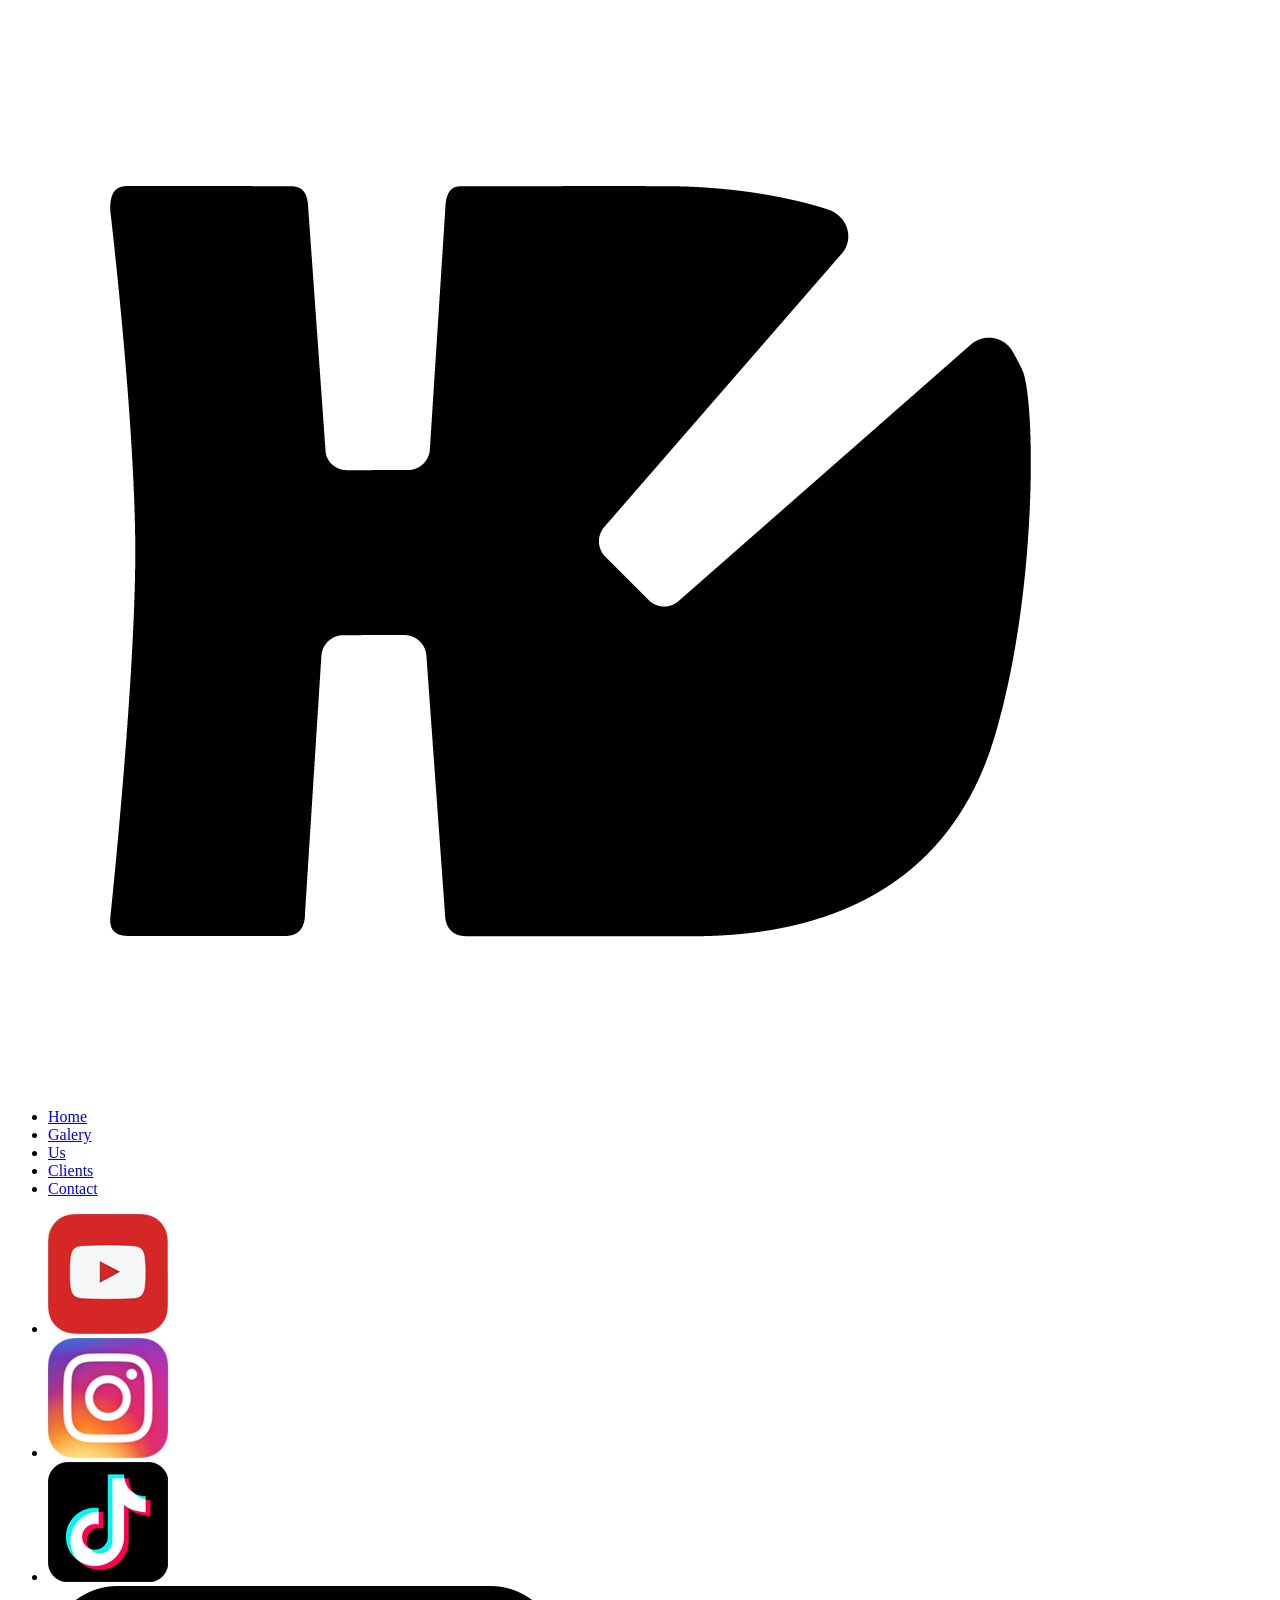
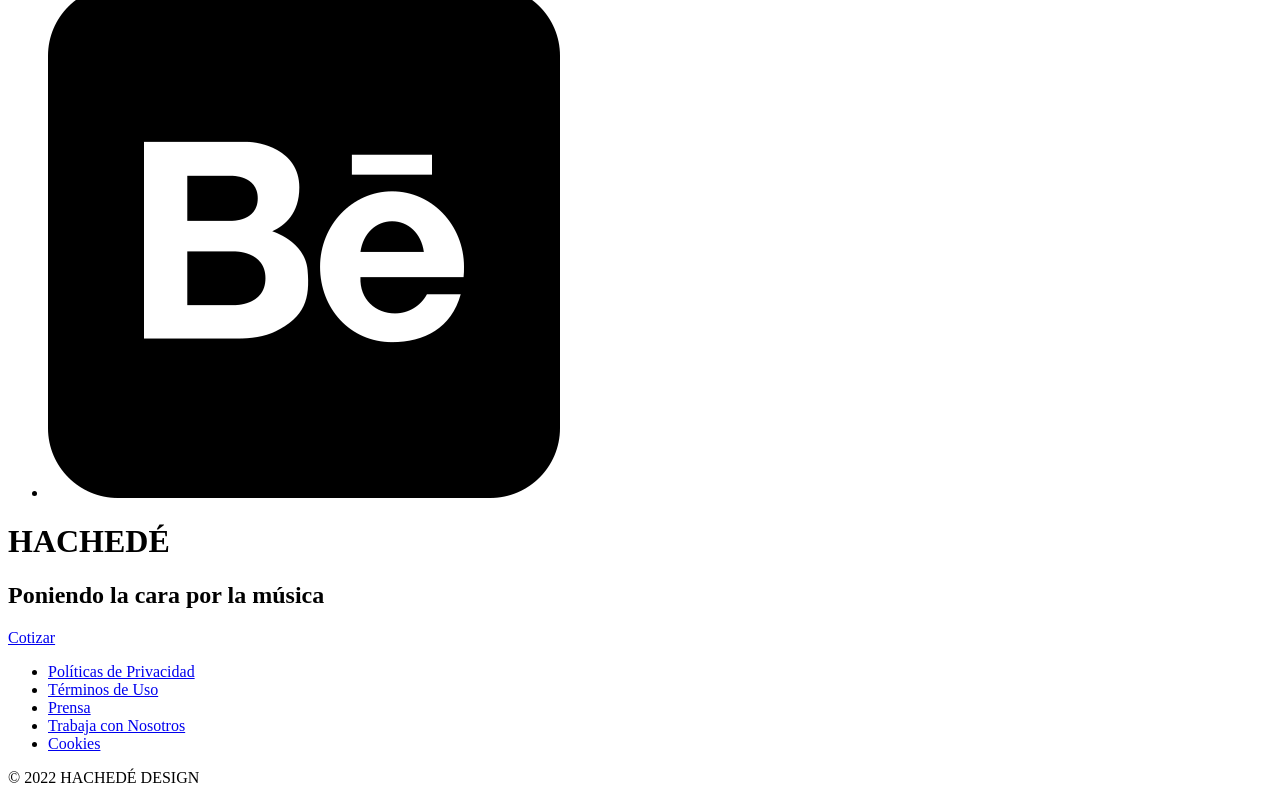
==== index.html @ 938b1cad "version01" ====
<!DOCTYPE html>
<html lang="en">
<head>
    <meta charset="UTF-8">
    <meta http-equiv="X-UA-Compatible" content="IE=edge">
    <meta name="viewport" content="width=device-width, initial-scale=1.0">
    <link rel="stylesheet" href="css/style.css">
    <title>Gymo</title>
</head>
<body>
    <div class="grid_index">

        <!-- Inicio del encabezado (Logo + Nav + RRSS) --> 
    
        <header class="index_header">
            <nav class="nav">
                <div class="div_nav">
                    <div class="div_logo">
                        <a href="index.html">
                            <img src="img/logo.png" alt="logo" >
                        </a>
                    </div>
                    <div class="div_links">
                        <ul class="list_links">
                            <li>
                                <a href="index.html">Home</a>
                            </li>
                            <li>
                                <a href="html/galery.html">Galery</a>
                            </li>
                            <li>
                                <a href="html/us.html">Us</a>
                            </li>
                            <li>
                                <a href="html/clients.html">Clients</a>
                            </li>
                            <li>
                                <a href="html/contact.html">Contact</a>
                            </li>
                        </ul>
                    </div>
                    <div class="div_rrss">
                        <ul>
                            <li>
                                <a href="#">
                                    <img src="img/youtube_icon.png" alt="youtube_icon">
                                </a>
                            </li>
                            <li>
                                <a href="#">
                                    <img src="img/instagram_icon.png" alt="instagram_icon">
                                </a>
                            </li>
                            <li>
                                <a href="#">
                                    <img src="img/tiktok_icon.png" alt="tiktok_icon">
                                </a>
                            </li>
                            <li>
                                <a href="#">
                                    <img src="img/behance_icon.png" alt="behance_icon">
                                </a>
                            </li>
                        </ul>
                    </div>
                </div>
            </nav>
        </header>
      
        <!-- Final del encabezado (Logo + Nav + RRSS) --> 
        <!-- Inicio del contenido de la página --> 
    
        <main class="index_main">
            <div class="banner">
                <div>
                    <h1>
                        HACHEDÉ
                    </h1>
                    <h2>
                        Poniendo la cara por la música
                    </h2>
                    <a href="html/contact.html" class="index_button">Cotizar</a>
                </div>
            </div>
        </main>
    
        <!-- Final del contenido de la página --> 
        <!-- Inicio del footer --> 
    
        <footer class="index_footer">
            <div class="div_footer">
                <ul class="list_footer">
                    <li>
                        <a href="#">
                            Políticas de Privacidad
                        </a>
                    </li>
                    <li>
                        <a href="#">
                            Términos de Uso
                        </a>
                    </li>
                    <li>
                        <a href="#">
                            Prensa
                        </a>
                    </li>
                    <li>
                        <a href="#">
                            Trabaja con Nosotros
                        </a>
                    </li>
                    <li>
                        <a href="#">
                            Cookies
                        </a>
                    </li>
                </ul>
                <span>
                    © 2022 HACHEDÉ DESIGN
                </span>
            </div>
        </footer>
        
        <!-- Final del footer --> 
    
    </div>
</body>
</html>
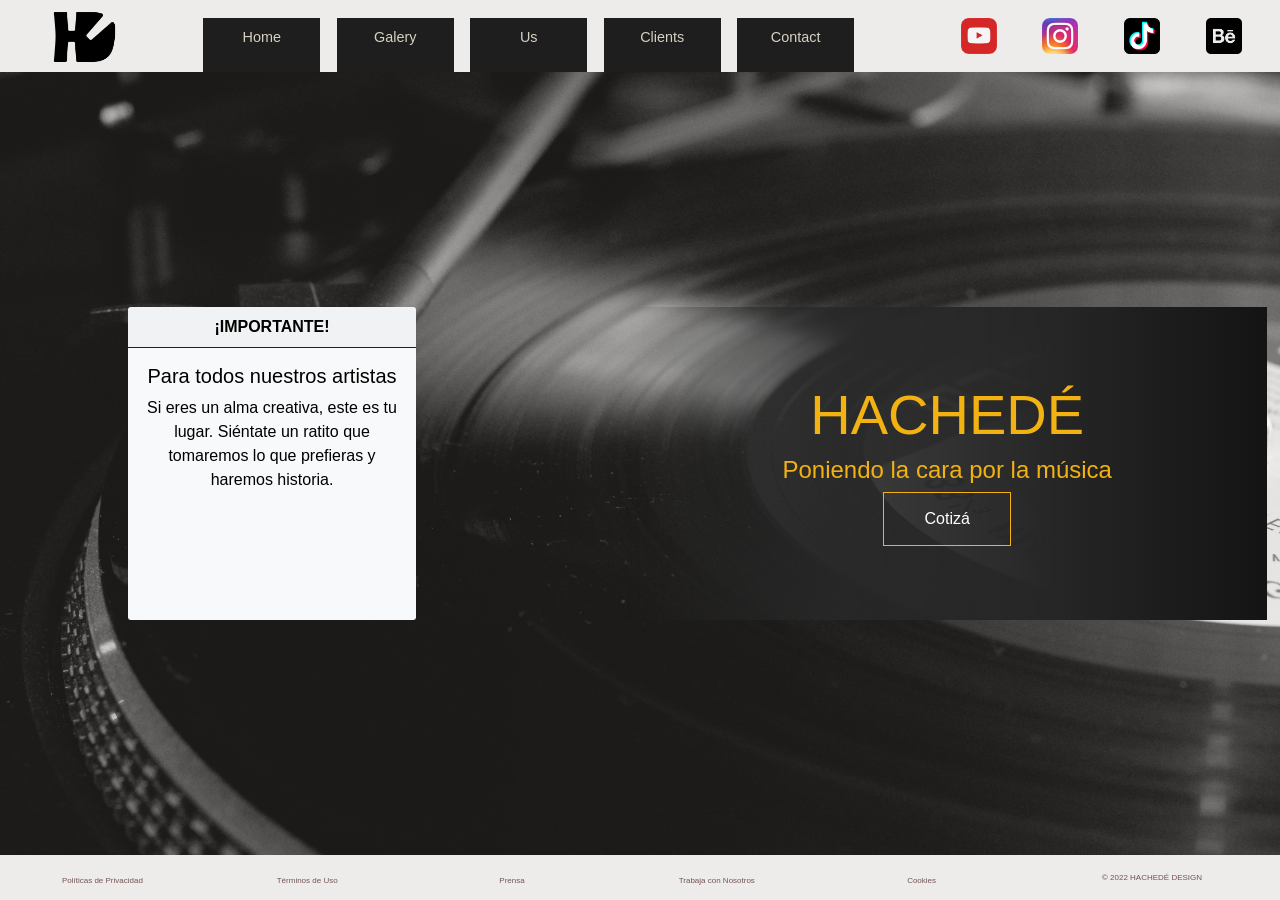
==== commit 69c99900: "version03" ====
--- a/index.html
+++ b/index.html
@@ -4,8 +4,10 @@
     <meta charset="UTF-8">
     <meta http-equiv="X-UA-Compatible" content="IE=edge">
     <meta name="viewport" content="width=device-width, initial-scale=1.0">
+    <link href="https://cdn.jsdelivr.net/npm/bootstrap@5.2.0/dist/css/bootstrap.min.css" rel="stylesheet" integrity="sha384-gH2yIJqKdNHPEq0n4Mqa/HGKIhSkIHeL5AyhkYV8i59U5AR6csBvApHHNl/vI1Bx" crossorigin="anonymous">
+    <link href="https://unpkg.com/aos@2.3.1/dist/aos.css" rel="stylesheet">
     <link rel="stylesheet" href="css/style.css">
-    <title>Gymo</title>
+    <title>Hachedé</title>
 </head>
 <body>
     <div class="grid_index">
@@ -72,14 +74,23 @@
     
         <main class="index_main">
             <div class="banner">
-                <div>
+                <div class="banner_div" data-aos="fade-right">
                     <h1>
                         HACHEDÉ
                     </h1>
                     <h2>
                         Poniendo la cara por la música
                     </h2>
-                    <a href="html/contact.html" class="index_button">Cotizar</a>
+                    <a href="html/contact.html" class="index_button">
+                        <button type="button" class="btn btn-dark">Cotizá</button>
+                    </a>
+                </div>
+                <div class="card text-bg-light mb-3" style="max-width: 18rem;">
+                    <div class="card-header">¡IMPORTANTE!</div>
+                    <div class="card-body">
+                      <h5 class="card-title">Para todos nuestros artistas</h5>
+                      <p class="card-text">Si eres un alma creativa, este es tu lugar. Siéntate un ratito que tomaremos lo que prefieras y haremos historia.</p>
+                    </div>
                 </div>
             </div>
         </main>
@@ -125,5 +136,11 @@
         <!-- Final del footer --> 
     
     </div>
+
+<script src="https://unpkg.com/aos@2.3.1/dist/aos.js"></script>
+<script>
+    AOS.init();
+</script>
+<script src="https://cdn.jsdelivr.net/npm/bootstrap@5.2.0/dist/js/bootstrap.bundle.min.js" integrity="sha384-A3rJD856KowSb7dwlZdYEkO39Gagi7vIsF0jrRAoQmDKKtQBHUuLZ9AsSv4jD4Xa" crossorigin="anonymous"></script>
 </body>
 </html>
--- a/css/style.css
+++ b/css/style.css
@@ -0,0 +1,1038 @@
+/*resset*/
+
+* {
+margin: 0px;
+padding: 0px;
+font-family: helvetica, sans-serif;
+}
+
+/*general*/
+
+a {
+    text-decoration: none;
+    color: rgb(237, 236, 234);
+}
+
+ul {
+    list-style: none;
+}
+
+/*index grid desktop*/
+
+.grid_index {
+    display: grid;
+    grid-template-columns: 100vw;
+    grid-template-rows: 8vh 87vh 5vh;
+    grid-template-areas:    "a1"
+                            "a2"
+                            "a3";
+}
+
+.index_header {
+    grid-area: a1;
+}
+
+.index_main {
+    grid-area: a2;
+}
+
+.index_footer {
+    grid-area: a3;
+}
+
+/* nav */
+
+.nav {
+    height: 100%;
+}
+
+.div_nav {
+    display: flex;
+    flex-direction: row;
+    height: 100%;
+    width: 100%;
+    justify-content: space-between;
+    align-items: center;
+    background-color:rgb(237, 236, 234);
+}
+
+/*logo*/
+
+.div_logo {
+    display: flex;
+    height: 100%;
+    width: 15%;
+    justify-content: center;
+}
+
+.div_logo img {
+    height: 100%;
+}
+
+.div_logo:hover {
+    animation-name: scale;
+    animation-duration: 1s;
+    animation-fill-mode: forwards;
+}
+
+
+/*links*/
+
+.div_links {
+    display: flex;
+    height: 100%;
+    width: 65%;
+    align-items: flex-end;  
+    justify-content: center;   
+}
+
+.div_links ul {
+    display: flex;
+    height: 75%;
+    width: 90%;
+    margin: 0;
+    padding: 0;
+    justify-content: space-between;
+}
+
+.div_links li {
+    display: flex;
+    background-color:rgb(30, 30, 30);
+    width: 18%;
+    align-items: center;  
+    justify-content: center;  
+    transition: 0.3s ease all;
+    position: relative;
+    overflow: hidden;
+    z-index: 1;
+}
+
+
+.div_links li::after {
+    content: "";
+    background-color: rgb(242, 178, 17);
+    color: black;
+    height: 100%;
+    width: 100%;
+    position: absolute;
+    z-index: 1;
+    bottom: -6.1vh;
+    left: 0px;
+    transition: 0.2s ease-in-out all;
+}
+
+.list_links li a {
+    display: block;
+    text-align: center;
+    padding-top: 8%;
+    margin: 0px;
+    width: 100%;
+    height: 100%;
+    font-size: 0.9rem;
+    z-index: 2;
+    transition: 0.3s ease all;
+    color: rgb(215, 209, 195);
+}
+
+.list_links li a:hover {
+    padding-bottom: 2vh;
+    z-index: 2;
+    transition: 0.2s ease all;
+    color: rgb(0, 0, 0);
+}
+
+.div_links li:hover::after {
+    bottom: 0vh;
+}
+
+/*rrss*/
+
+.div_rrss {
+    display: flex;
+    height: 100%;
+    width: 35%;
+    align-items: center;  
+    justify-content: center;   
+}
+
+.div_rrss ul {
+    display: flex;
+    height: 50%;
+    width: 90%;
+    margin: 0;
+    justify-content: space-between;
+}
+
+.div_rrss li {
+    display: flex;
+    height: 100%;
+    width: 23%;
+    justify-content: center;
+
+}
+
+.div_rrss img {
+    display: flex;    
+    height: 100%; 
+}
+
+.div_rrss img:hover {
+    animation-name: scale;
+    animation-duration: 1s;
+    animation-fill-mode: forwards;
+}
+
+
+/*Banner*/
+
+.banner {
+    display: flex;
+    flex-direction: row-reverse;
+    height: 100%;
+    width: 100%;
+    justify-content: space-between;
+    align-items: center;
+    background-image: url(../img/principal_img.jpg);
+    background-size: cover;
+    background-position: center;
+    position: relative;
+}
+
+.banner::before {
+    content: "";
+    background: rgba(215, 209, 195, 0.126);
+    position: absolute;
+    height: 100%;
+    width: 100%;
+}
+
+.banner_div {
+    display: flex;
+    flex-direction: column;    
+    height: 40%;
+    width: 50%; 
+    margin-right: 1%; 
+    justify-content: center;
+    align-items: center;     
+    text-align: center;
+    background: linear-gradient(90deg, rgba(40, 40, 40, 0), rgba(40, 40, 40, 0.893), rgb(38, 38, 38), rgb(20, 20, 20));
+    position: relative;
+}
+
+.banner h1 {
+    font-size: 3.5rem;
+    color: rgb(242, 178, 17);
+}
+
+.banner h2 { 
+    font-size: 1.5rem;
+    color: rgb(242, 178, 17);
+}
+
+.btn-dark {
+    width: 10vw;
+    height: 6vh;
+    border-radius: 0px;
+    border-width: 1px;
+    border-color: rgb(242, 178, 17);
+    background-color: rgba(0, 0, 0, 0);
+}
+
+/* card */
+ 
+.mb-3 {
+    margin-bottom: 0 !important;
+}
+
+.card {
+    margin-left: 10%;
+    margin-bottom: 0px;
+    border-radius: 0px;
+    border-width: 1px;
+    border-color: rgb(31, 31, 31);
+    background-color: rgba(43, 43, 43, 0.699);    
+    height: 40%;
+}
+
+.card-header {
+    border-color: rgb(31, 31, 31); 
+    text-align: center;
+    font-weight: 700;
+}
+
+/* footer */
+
+.div_footer {
+    display: flex;
+    height: 100%;
+    width: 100%; 
+    align-items: center;   
+    background-color:rgb(237, 236, 234);    
+}
+
+.div_footer ul {
+    display: flex;
+    width: 80%;  
+    margin: 0;
+    padding: 0;
+    justify-content: space-around;      
+}
+
+.div_footer li {
+    width: 18%;  
+    text-align: center;  
+    color: rgb(114, 85, 85);       
+}
+
+.div_footer span {
+    width: 20%;  
+    font-size: 0.5rem;
+    text-align: center;
+    color: rgb(114, 85, 85);     
+}
+
+.div_footer a {
+    font-size: 0.5rem;  
+    color: rgb(114, 85, 85);
+}
+
+
+/*galery grix desktop*/
+
+.grid_galery {
+    display: grid;
+    grid-template-columns: 100%;
+    grid-template-rows: 8vh auto 5vh;
+    grid-template-areas:    "a1"
+                            "a2"
+                            "a3";
+}
+
+.galery_header {
+    grid-area: a1;
+}
+
+.galery_main {
+    grid-area: a2;
+}
+
+.galery_footer {
+    grid-area: a3;
+}
+
+
+/*galery title*/
+
+.div_title {
+    display: flex;
+    height: 22vh;
+    padding-left: 3%;
+    padding-right: 3%;
+    justify-content: center;
+    align-items: center;
+    background-color:rgb(30, 30, 30);
+    color: rgb(242, 178, 17);
+    font-size: 1.5rem;
+}
+
+/*galery*/
+
+.div_carrusel {
+    height: 63vh;
+    width: auto;  
+}
+
+.carousel-item img {
+    height: 68vh;
+}
+
+.carousel-control-prev {
+    margin-top: 15%;
+}
+
+.carousel-control-next {
+    margin-top: 15%;    
+}
+
+/*album container grid*/
+
+.album_container {
+    display: grid;
+    margin-top: 1px;
+    grid-template-columns: 25% 50% 25%;
+    grid-template-rows: 100%;
+    grid-template-areas:    "a1 a2 a3"; 
+}
+
+.images_album_container {
+    grid-area: a1 a3;
+    display: flex;
+    height: 100%;
+    width: 100%;
+    justify-content: center;   
+}
+
+.images_album_container img {
+    width: 100%;
+    filter: contrast(80%) brightness(80%);
+}
+
+.album_description_div {
+    grid-area: a2;
+    display: flex;
+    flex-direction: column;
+    height: 100%;
+    width: 100%;
+    justify-content: center;
+    align-items: center;
+    text-align: center;
+    background-color: rgb(30, 30, 30);
+}
+
+.album_description_title {
+    font-size: 1.5rem;
+    font-weight: 600; 
+    margin-bottom: 3vh;
+    width: 90%;
+    color: rgba(242, 178, 17, 0.936);
+}
+
+.album_description_group {
+    font-size: 1.25rem;
+    font-weight: 600;
+    width: 90%;
+    color: rgb(150, 150, 150);
+}
+
+.album_description_gender {
+    font-weight: 600; 
+    font-style: italic;   
+    color: rgb(71, 71, 71);
+    width: 90%;
+}
+
+.album_description {
+    font-weight: 400;    
+    width: 90%; 
+    color: rgb(117, 117, 117);  
+}
+
+.album_container a {
+    margin-top: 2vh;
+    color: rgba(242, 178, 17, 0.557);
+    width: 90%;
+}
+
+/*us grid desktop*/
+
+.grid_us {
+    display: grid;
+    grid-template-columns: 100%;
+    grid-template-rows: 8vh auto 5vh;
+    grid-template-areas:    "a1"
+                            "a2"
+                            "a3";
+}
+
+.us_header {
+    grid-area: a1;
+}
+
+.us_main {
+    grid-area: a2;
+    margin: 0;
+    padding: 0;
+}
+
+.us_footer {
+    grid-area: a3;
+}
+
+/* presentation */
+
+.us_presentation_div {
+    display: flex;
+    flex-direction: column;
+    height: 92vh;
+    align-items: center;
+    justify-content: center;
+    text-align: center;
+    background-image: url(../img/presentation_img.jpg);
+    background-size: cover;
+    background-position: center;
+    position: relative;
+    margin: 0;
+    padding: 0;
+}
+
+.us_presentation_div::before {
+    content: "";
+    background: rgba(215, 209, 195, 0.397);
+    position: absolute;
+    height: 100%;
+    width: 100%;
+    z-index: 1;
+}
+
+.us_title {
+    width: 100%;
+    font-size: 3rem;
+    z-index: 2;
+}
+
+.us_subtitle {
+    width: 100%;   
+    z-index: 2; 
+}
+
+.us_description {
+    width: 70%;
+    z-index: 2;
+}
+
+/* us title */
+
+.our_team_title_div {
+    display: flex;
+    align-items: center;
+    justify-content: end;
+    height: 25vh;
+    text-align: center;
+    background-color: rgb(30, 30, 30);   
+}
+
+.our_team_title {
+    width: 100%;
+    font-size: 3rem;  
+    color: rgb(242, 178, 17);
+}
+
+/* staff */
+
+.staff_member_div {
+    display: flex;
+    flex-direction: column;
+    justify-content: center;
+    background-color:rgb(91, 92, 77);    
+}
+
+.staff_member_description_div {
+    display: flex;
+    height: 30vh;
+    flex-direction: column;
+    align-items: center;
+    justify-content: center;
+    background: linear-gradient(180deg,rgb(212, 207, 197), rgba(30, 30, 30, 0));
+}
+
+.staff_member_name {
+    width: 100%;
+    font-size: 2rem;
+    font-weight: 900;
+    text-transform: uppercase;
+    text-align: center; 
+}
+
+.staff_member_position {
+    width: 100%;
+    font-size: 1rem;
+    font-weight: 600;
+    text-align: center;   
+}
+
+.staff_member_description {
+    width: 70%;
+    text-align: center;
+    font-size: 1rem;      
+}
+
+.staff_member_img_div {
+    display: flex;
+    justify-content: center;
+    height: 42vh;
+}
+
+.staff_member_img_div img {
+    height: 100%;
+    border-radius: 10%;
+    box-shadow: 0 10px 20px rgba(255, 255, 255, 0.416), 0 6px 6px rgba(255, 255, 255, 0.416);  
+}
+
+.staff_member_rrss_div {
+    display: flex;
+    align-items: center;
+    justify-content: center;
+    height: 12vh;
+    margin-top: 2vh;
+    margin-bottom: 2vh;
+    background-color:rgb(242, 178, 17);      
+}
+
+.staff_member_rrss_list {
+    display: flex;
+    height: 35%;
+    width: 90%;
+    justify-content: center;
+}
+
+.staff_member_rrss_list li {
+    display: flex;
+    width: 10%;
+    justify-content: center;
+
+}
+
+.staff_member_rrss_list img {
+    height: 100%; 
+}
+
+/* table */
+
+.table_div {
+    display: flex;
+    flex-direction: column;
+    width: 100%;
+    justify-content: center;
+    align-items: center;
+    background-color: rgb(30, 30, 30);    
+}
+
+.table_div p {
+    color: white;
+    font-size: 2rem;
+    margin-top: 10vh;
+    text-transform: uppercase;
+    font-weight: 900;
+}
+
+.table {
+    background-color: rgb(30, 30, 30);
+    color: white;
+    height: 50vh;
+    width: 60%;
+    text-align: center;
+    border-width: 1px;
+    border-color: rgb(196, 196, 196);
+    margin-top: 10vh;
+    margin-bottom: 18vh;
+}
+
+thead th {
+    padding-top: 2vh;    
+    padding-bottom: 2vh;
+}
+
+
+tbody th {
+    padding-top: 2vh;    
+    padding-bottom: 2vh;   
+}
+
+tbody td {
+    padding-top: 2vh;    
+    padding-bottom: 2vh;   
+}
+
+:root {
+    --bs-body-color:none;
+}
+
+
+
+/* client */
+
+.grid_client {
+    display: grid;
+    grid-template-columns: 100%;
+    grid-template-rows: 8vh auto 5vh;
+    grid-template-areas:    "a1"
+                            "a2"
+                            "a3";
+}
+
+.client_header {
+    grid-area: a1;
+}
+
+.client_main {
+    grid-area: a2;
+}
+
+.client_footer {
+    grid-area: a3;
+}
+
+/* client general */
+
+.client_title_div {
+    display: flex;
+    align-items: center;
+    height: 22vh;
+    justify-content: center;
+    background-color: rgb(242, 178, 17); 
+    box-shadow: 0 10px 20px rgba(0,0,0,0.19), 0 6px 6px rgba(0,0,0,0.23);  
+    margin-bottom: 2vh;     
+}
+
+.client_title_div h2 {
+    font-size: 3rem;
+}
+
+.client_div {
+    display: flex;
+    flex-direction: column;
+    height: 50vh;
+    margin-bottom: 2vh;
+    padding-bottom: 5vh;
+    align-items: center;
+    background: linear-gradient(360deg,rgb(212, 207, 197), rgba(91, 92, 77)); 
+    box-shadow: 0 10px 20px rgba(0,0,0,0.19), 0 6px 6px rgba(0,0,0,0.23);       
+}
+
+.client_img_div {
+    display: flex;
+    height: 38vh;
+    width: 75%;
+    margin-left: 5%;
+    margin-right: 5%;
+    align-items: center;
+    justify-content: center;      
+}
+
+.client_img_div img {
+    margin-left: 25%;
+    margin-right: 25%;
+    height: 90%;
+    width: 100%; 
+}
+
+.client01_title {
+    font-size: 2rem;
+}
+
+.client01_description {
+    font-size: 1rem;
+    margin-left: 5%;
+    margin-right: 5%; 
+    padding-bottom: 2vh;
+}
+
+/* form grid desktop */
+
+.grid_contact {
+    background-color: rgb(237, 236, 234);
+    display: grid;
+    grid-template-columns: 100%;
+    grid-template-rows: 8vh auto 5vh;
+    grid-template-areas:    "a1"
+                            "a2"
+                            "a3";
+}
+
+/* form */
+
+.contact_data_div {
+    display: flex;
+    flex-direction: column;
+    align-items: center;  
+    background-color: rgb(237, 236, 234);      
+}
+
+.contact_data_title {
+    display: flex;
+    height: 25vh;
+    width: 100%;
+    font-size: 3rem;
+    font-weight: 600;
+    text-align: center;
+    justify-content: center;
+    align-items: center;
+    margin-bottom: 0;
+    background-color: rgb(242, 178, 17);     
+}
+
+.data_title {
+    font-size: 3rem;
+    padding-top: 10vh;
+    text-transform: uppercase;
+    text-align: center;
+    color: rgb(169, 169, 169);
+}
+
+.contact_data {
+    display: flex;
+    margin-top: 2%;
+    margin-bottom: 2%;
+    flex-direction: column;
+    font-size: 1rem;
+    font-weight: 600;
+    height: 25vh;
+    width: 50%; 
+    justify-content: space-evenly;
+    align-items: center;  
+    background-color: rgb(191, 191, 191);    
+}
+
+.ubication_map_div {
+    width: 50%;
+    margin-bottom: 5vh;
+    box-shadow: 0 10px 20px rgba(0,0,0,0.19), 0 6px 6px rgba(0,0,0,0.23);           
+}
+
+.iframe {
+    width: 100%;
+}
+
+form {
+    display: flex;
+    flex-direction: column;
+    height: auto;
+    align-items: center;
+    justify-content: space-around;
+    background-color: rgb(30, 30, 30); 
+    color: rgb(237, 236, 234);
+    padding-bottom: 2vh;
+}
+
+.form_title {
+    display: flex;
+    align-items: flex-end;
+    justify-content: center;
+    height: 15vh;
+    font-size: 2rem;
+    font-weight: 600;
+    text-align: center;
+    background: linear-gradient(360deg,rgb(30, 30, 30), rgba(91, 92, 77)); 
+    color: rgb(242, 178, 17);
+    padding-bottom: 12vh;
+}
+
+.form_label {
+    display: flex;
+    flex-direction: column;
+    height: 20vh;
+    width: 50%;
+    margin-top: 2vh;
+    font-size: 1.5rem;
+    justify-content: space-between;
+    align-items: center;
+}
+
+.mb-3 {
+    width: 100%;
+    border: 0px;
+    border-radius: 3px;
+    text-align: center;
+}
+
+.form_radio {
+    height: 15vh;
+    margin-top: 20vh;
+}
+
+/* animations */
+
+@keyframes scale {
+
+    0% { 
+        transform: scale(1);
+    }
+
+    100% { 
+        transform: scale(1.1);
+    }
+}
+
+
+/*media queri mobile*/
+
+@media (max-width: 600px) {
+
+
+    /* index grid mobile */
+
+    .grid_index {
+        display: grid;
+        grid-template-columns: 100vw;
+        grid-template-rows: 25vh 75vh 25vh;
+        grid-template-areas:    "a1"
+                                "a2"
+                                "a3";
+    }
+
+    /* nav mobile */
+
+    .div_nav {
+        display: flex;
+        flex-direction: column;
+        height: 100%;
+        width: 100%;
+    }
+
+    /* logo  mobile */
+
+    .div_logo {
+        height: 50%;
+        width: 100%;
+    }
+
+    /* links  mobile */
+
+    .div_links {
+        height: 25%;
+        width: 100%;
+        align-items: center;
+    }
+
+    /* rrss  mobile */
+
+    .div_rrss {
+        display: flex;
+        height: 25%;
+        width: 100%;
+    }
+
+    .div_rrss ul {
+        height: 75%;
+        justify-content: center;
+    }
+
+    .div_rrss li {
+        width: 20%;
+        justify-content: center;
+    }
+
+    /*banner mobile*/
+    
+    .banner {
+        flex-direction: column;
+        justify-content: space-around;
+    }
+
+    .banner_div {
+        width: 90%;
+        margin: 0;        
+    }
+
+    .card {
+        width: 90%;
+        margin: 0;
+    }
+
+    .btn-dark {
+        width: 20vw;
+    }
+    
+    /* footer mobile */
+
+    .div_footer {
+        display: flex;
+        flex-direction: column;
+        justify-content: space-around;
+    }
+
+    .div_footer ul {
+        display: flex;
+        height: 80%;
+        width: 100%;
+        flex-direction: column;
+        align-items: center;
+    }
+
+    .div_footer li {
+        width: 25%; 
+    }
+
+    /* galery mobile */
+
+    .grid_galery {
+        display: grid;
+        grid-template-columns: 100vw;
+        grid-template-rows: 25vh 65vh 25vh;
+        grid-template-areas:    "a1"
+                                "a2"
+                                "a3";
+    }
+
+    .div_title {
+        text-align: center;
+    }
+
+    .div_carrusel {
+        height: 63vh;
+        width: auto;  
+    }
+    
+    .carousel-item img {
+        height: 68vh;
+    }
+    
+    .carousel-control-prev {
+        margin-top: 15%;
+    }
+    
+    .carousel-control-next {
+        margin-top: 15%;    
+    }
+
+    /* us grid mobile */
+
+    .grid_us {
+        display: grid;
+        grid-template-columns: 100vw;
+        grid-template-rows: 25vh auto 25vh;
+        grid-template-areas:    "a1"
+                                "a2"
+                                "a3";
+    }
+
+    /* table */
+
+    .table {
+        width: 90%;
+    }
+    
+    /* client grib mobile */
+
+    .grid_client {
+        display: grid;
+        grid-template-columns: 100vw;
+        grid-template-rows: 25vh auto 25vh;
+        grid-template-areas:    "a1"
+                                "a2"
+                                "a3";
+    }
+
+    /* contact grib mobile */
+
+    .grid_contact {
+        display: grid;
+        grid-template-columns: 100vw;
+        grid-template-rows: 25vh 200vh 25vh;
+        grid-template-areas:    "a1"
+                                "a2"
+                                "a3";
+    }
+
+    .contact_data_title {
+        font-size: 5vh;
+    }
+
+    .contact_data {
+        text-align: center;
+        width: 90%;
+    }
+
+    .ubication_map_div {
+        width: 90%;       
+    }
+
+    .form_label {
+        width: 90%;
+    }
+
+    .comments_form_label {
+        width: 90%;
+    }
+
+}
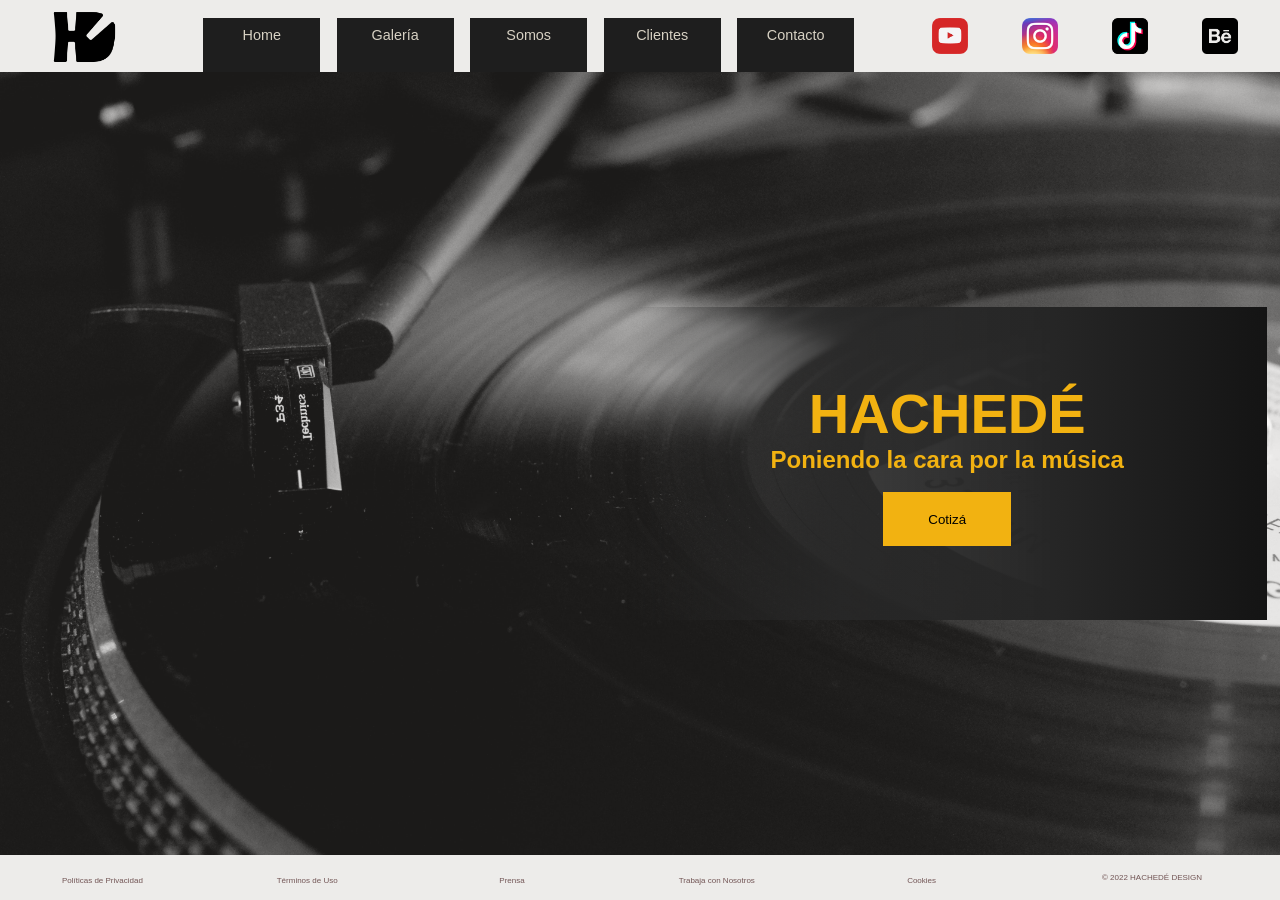
==== commit db85c1c2: "version06" ====
--- a/index.html
+++ b/index.html
@@ -4,7 +4,7 @@
     <meta charset="UTF-8">
     <meta http-equiv="X-UA-Compatible" content="IE=edge">
     <meta name="viewport" content="width=device-width, initial-scale=1.0">
-    <link href="https://cdn.jsdelivr.net/npm/bootstrap@5.2.0/dist/css/bootstrap.min.css" rel="stylesheet" integrity="sha384-gH2yIJqKdNHPEq0n4Mqa/HGKIhSkIHeL5AyhkYV8i59U5AR6csBvApHHNl/vI1Bx" crossorigin="anonymous">
+    <link rel="stylesheet" href="https://cdn.jsdelivr.net/npm/bootstrap-icons@1.9.1/font/bootstrap-icons.css">
     <link href="https://unpkg.com/aos@2.3.1/dist/aos.css" rel="stylesheet">
     <link rel="stylesheet" href="css/style.css">
     <title>Hachedé</title>
@@ -28,16 +28,16 @@
                                 <a href="index.html">Home</a>
                             </li>
                             <li>
-                                <a href="html/galery.html">Galery</a>
+                                <a href="html/galery.html">Galería</a>
                             </li>
                             <li>
-                                <a href="html/us.html">Us</a>
+                                <a href="html/us.html">Somos</a>
                             </li>
                             <li>
-                                <a href="html/clients.html">Clients</a>
+                                <a href="html/clients.html">Clientes</a>
                             </li>
                             <li>
-                                <a href="html/contact.html">Contact</a>
+                                <a href="html/contact.html">Contacto</a>
                             </li>
                         </ul>
                     </div>
@@ -82,15 +82,8 @@
                         Poniendo la cara por la música
                     </h2>
                     <a href="html/contact.html" class="index_button">
-                        <button type="button" class="btn btn-dark">Cotizá</button>
+                        <button class="button">Cotizá</button>
                     </a>
-                </div>
-                <div class="card text-bg-light mb-3" style="max-width: 18rem;">
-                    <div class="card-header">¡IMPORTANTE!</div>
-                    <div class="card-body">
-                      <h5 class="card-title">Para todos nuestros artistas</h5>
-                      <p class="card-text">Si eres un alma creativa, este es tu lugar. Siéntate un ratito que tomaremos lo que prefieras y haremos historia.</p>
-                    </div>
                 </div>
             </div>
         </main>
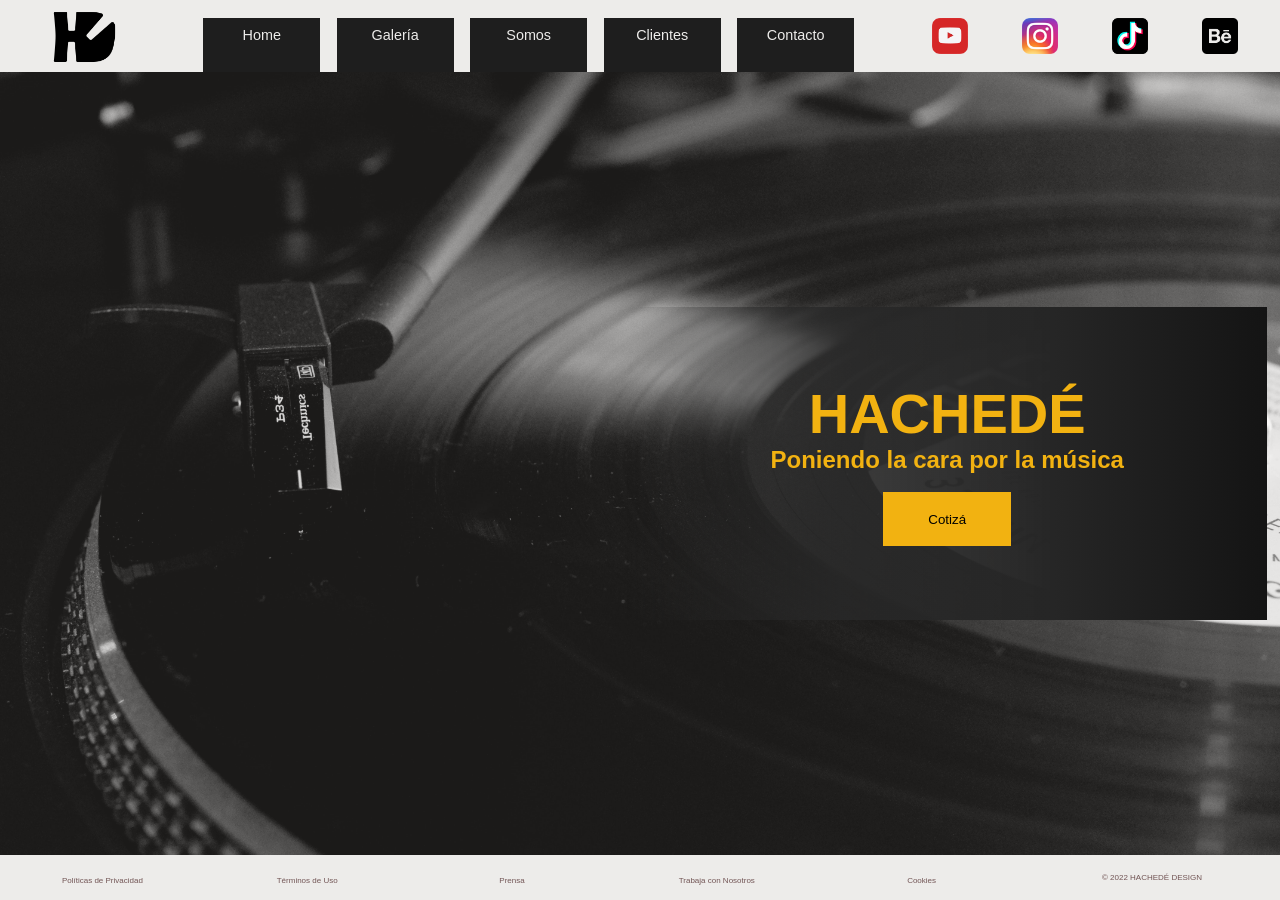
==== commit 2437e284: "version07" ====
--- a/index.html
+++ b/index.html
@@ -16,7 +16,7 @@
     
         <header class="index_header">
             <nav class="nav">
-                <div class="div_nav">
+                <div class="nav__div">
                     <div class="div_logo">
                         <a href="index.html">
                             <img src="img/logo.png" alt="logo" >
@@ -74,15 +74,15 @@
     
         <main class="index_main">
             <div class="banner">
-                <div class="banner_div" data-aos="fade-right">
+                <div class="banner__text" data-aos="fade-right">
                     <h1>
                         HACHEDÉ
                     </h1>
                     <h2>
                         Poniendo la cara por la música
                     </h2>
-                    <a href="html/contact.html" class="index_button">
-                        <button class="button">Cotizá</button>
+                    <a href="html/contact.html" class="banner__link">
+                        <button class="banner__button">Cotizá</button>
                     </a>
                 </div>
             </div>
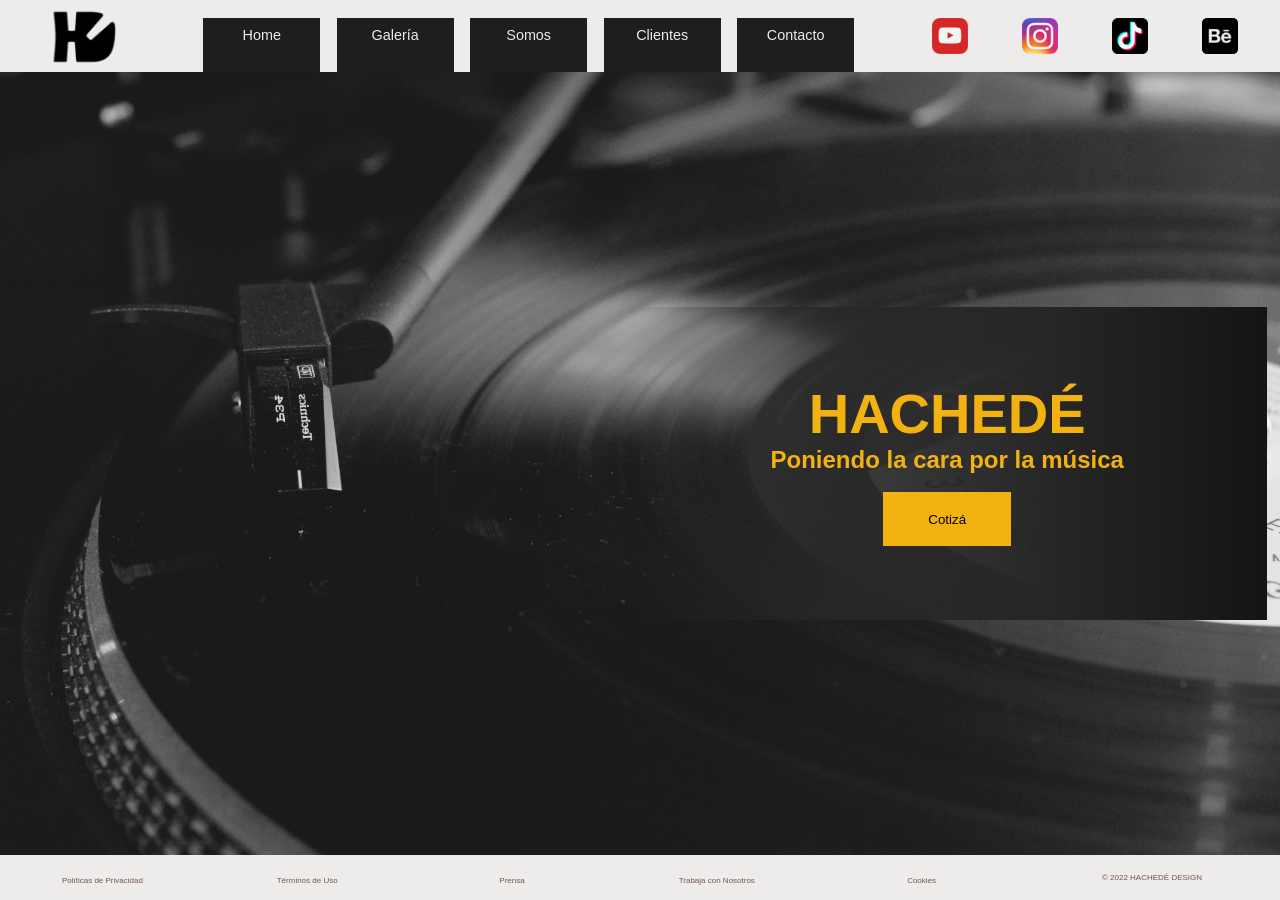
==== commit 46c1b552: "version11" ====
--- a/index.html
+++ b/index.html
@@ -7,7 +7,9 @@
     <link rel="stylesheet" href="https://cdn.jsdelivr.net/npm/bootstrap-icons@1.9.1/font/bootstrap-icons.css">
     <link href="https://unpkg.com/aos@2.3.1/dist/aos.css" rel="stylesheet">
     <link rel="stylesheet" href="css/style.css">
-    <title>Hachedé</title>
+    <title>Hachedé | Home</title>
+    <meta name="description" content="Hachedé es un grupo creativo especializado en el arte gráfica de productos musicales.">
+    <meta name="keywords" content="hachedé, arte album, diseño portada, portada album, diseño música">
 </head>
 <body>
     <div class="grid_index">
